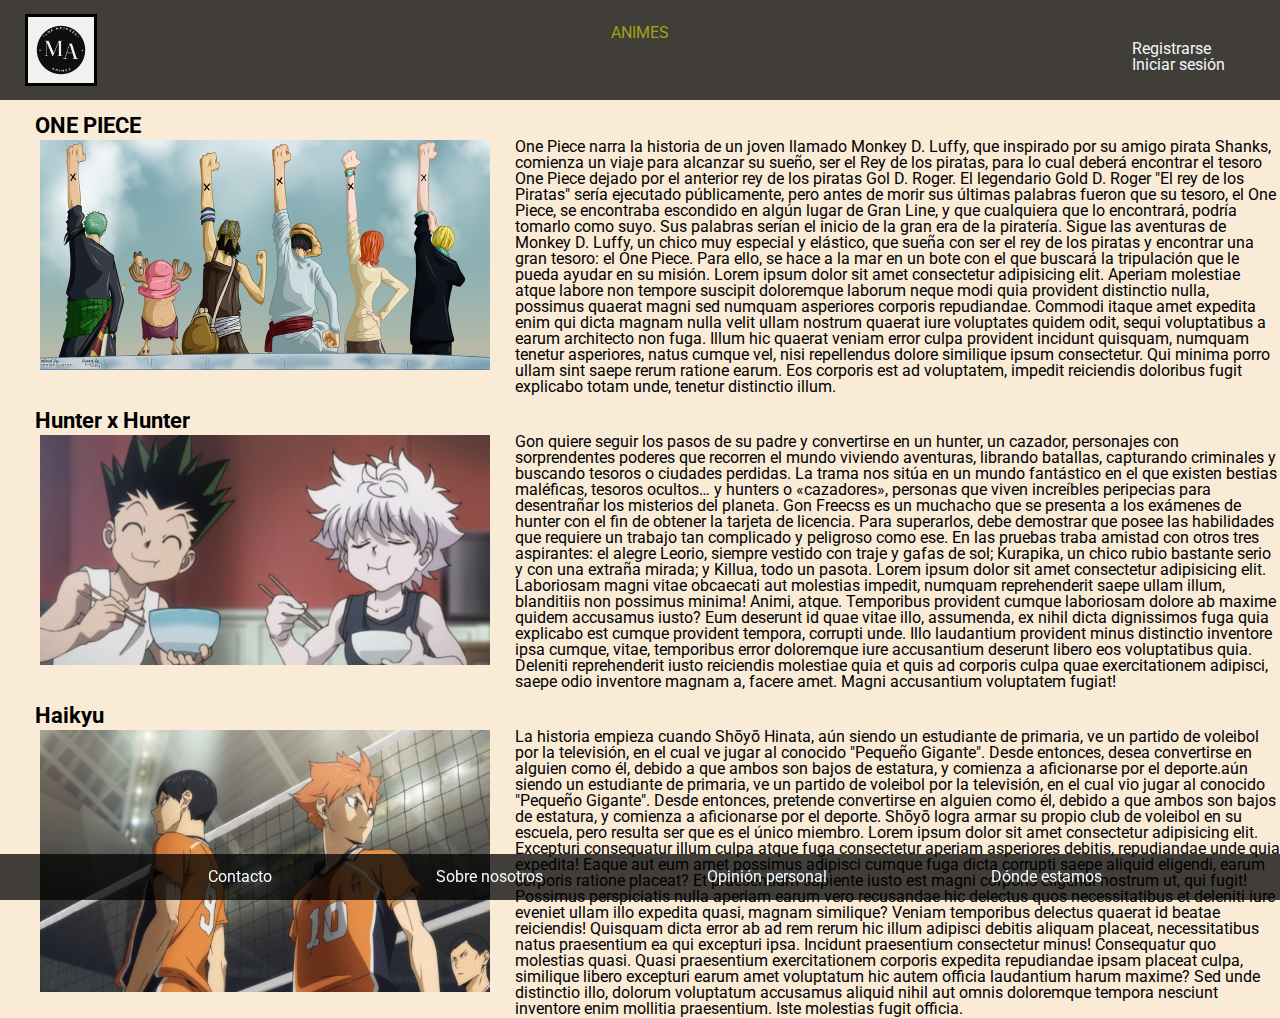
==== index.html @ fdef72a3 "se agrega el proyecto" ====
<!DOCTYPE html>
<html lang="en">

<head>
    <meta charset="UTF-8">
    <meta name="viewport" content="width=device-width, initial-scale=1.0">
    <link rel="stylesheet" href="css/reset.css">
    <link href="https://fonts.googleapis.com/css2?family=Montserrat:wght@200&family=Roboto:ital,wght@0,300;0,400;1,400&display=swap" rel="stylesheet">
    <link rel="stylesheet" href="css/general.css">
    <title>ANIMES</title>
</head>

<body>
    <header>
        <nav class="nav_principal">
            <ul>
            <div class="centro">
                ANIMES
            </div>
            <div class="derecha">
                <li><a href="./pages/registrarse.html">Registrarse</a></li>
                <li><a href="./pages/iniciarsesion.html">Iniciar sesión</a></li>
            </div>
            </ul>
        </nav>
        <div class="logo">
            <img src="Imágenes/LOGO.png" alt="logo">
        </div>
    </header>

    <main>
        <section class="inicio"> 
            <div class="parrafo1">  
            <img width="450px" src="Imágenes/FOTO ONE PIECE.png" alt="Nakamas">
        <h1>ONE PIECE</h1>
        <p>One Piece narra la historia de un joven llamado Monkey D. Luffy, que inspirado por su amigo pirata Shanks, comienza un viaje para alcanzar su sueño, ser el Rey de los piratas, para lo cual deberá encontrar el tesoro One Piece dejado por el anterior rey de los piratas Gol D. Roger. El legendario Gold D. Roger "El rey de los Piratas" sería ejecutado públicamente, pero antes de morir sus últimas palabras fueron que su tesoro, el One Piece, se encontraba escondido en algún lugar de Gran Line, y que cualquiera que lo encontrará, podría tomarlo como suyo. Sus palabras serían el inicio de la gran era de la piratería. Sigue las aventuras de Monkey D. Luffy, un chico muy especial y elástico, que sueña con ser el rey de los piratas y encontrar una gran tesoro: el One Piece. Para ello, se hace a la mar en un bote con el que buscará la tripulación que le pueda ayudar en su misión. Lorem ipsum dolor sit amet consectetur adipisicing elit. Aperiam molestiae atque labore non tempore suscipit doloremque laborum neque modi quia provident distinctio nulla, possimus quaerat magni sed numquam asperiores corporis repudiandae. Commodi itaque amet expedita enim qui dicta magnam nulla velit ullam nostrum quaerat iure voluptates quidem odit, sequi voluptatibus a earum architecto non fuga. Illum hic quaerat veniam error culpa provident incidunt quisquam, numquam tenetur asperiores, natus cumque vel, nisi repellendus dolore similique ipsum consectetur. Qui minima porro ullam sint saepe rerum ratione earum. Eos corporis est ad voluptatem, impedit reiciendis doloribus fugit explicabo totam unde, tenetur distinctio illum.</p>
            </div>
        </section>

        <section class="titulo2">  
            <div class="parrafo2">
            <img  width="450" src="Imágenes/FOTO HXH.avif" alt="Gon y Killua">
        <h2>Hunter x Hunter</h2>
        <p>Gon quiere seguir los pasos de su padre y convertirse en un hunter, un cazador, personajes con sorprendentes poderes que recorren el mundo viviendo aventuras, librando batallas, capturando criminales y buscando tesoros o ciudades perdidas. La trama nos sitúa en un mundo fantástico en el que existen bestias maléficas, tesoros ocultos… y hunters o «cazadores», personas que viven increíbles peripecias para desentrañar los misterios del planeta. Gon Freecss es un muchacho que se presenta a los exámenes de hunter con el fin de obtener la tarjeta de licencia. Para superarlos, debe demostrar que posee las habilidades que requiere un trabajo tan complicado y peligroso como ese. En las pruebas traba amistad con otros tres aspirantes: el alegre Leorio, siempre vestido con traje y gafas de sol; Kurapika, un chico rubio bastante serio y con una extraña mirada; y Killua, todo un pasota. Lorem ipsum dolor sit amet consectetur adipisicing elit. Laboriosam magni vitae obcaecati aut molestias impedit, numquam reprehenderit saepe ullam illum, blanditiis non possimus minima! Animi, atque. Temporibus provident cumque laboriosam dolore ab maxime quidem accusamus iusto? Eum deserunt id quae vitae illo, assumenda, ex nihil dicta dignissimos fuga quia explicabo est cumque provident tempora, corrupti unde. Illo laudantium provident minus distinctio inventore ipsa cumque, vitae, temporibus error doloremque iure accusantium deserunt libero eos voluptatibus quia. Deleniti reprehenderit iusto reiciendis molestiae quia et quis ad corporis culpa quae exercitationem adipisci, saepe odio inventore magnam a, facere amet. Magni accusantium voluptatem fugiat!</p>
            </div>
        </section>

        <section class="titulo3">
            <div class="parrafo3">
                <img width="450" src="Imágenes/FOTO HAYKIU.jpg" alt="Haikyu">
                <h3>Haikyu</h3>
                <p>La historia empieza cuando Shōyō Hinata, aún siendo un estudiante de primaria, ve un partido de voleibol por la televisión, en el cual ve jugar al conocido "Pequeño Gigante". Desde entonces, desea convertirse en alguien como él, debido a que ambos son bajos de estatura, y comienza a aficionarse por el deporte.aún siendo un estudiante de primaria, ve un partido de voleibol por la televisión, en el cual vio jugar al conocido "Pequeño Gigante". Desde entonces, pretende convertirse en alguien como él, debido a que ambos son bajos de estatura, y comienza a aficionarse por el deporte. Shōyō logra armar su propio club de voleibol en su escuela, pero resulta ser que es el único miembro. Lorem ipsum dolor sit amet consectetur adipisicing elit. Excepturi consequatur illum culpa atque fuga consectetur aperiam asperiores debitis, repudiandae unde quia expedita! Eaque aut eum amet possimus adipisci cumque fuga dicta corrupti saepe aliquid eligendi, earum corporis ratione placeat? Et praesentium sapiente iusto est magni corporis eligendi nostrum ut, qui fugit! Possimus perspiciatis nulla aperiam earum vero recusandae hic delectus quos necessitatibus et deleniti iure eveniet ullam illo expedita quasi, magnam similique? Veniam temporibus delectus quaerat id beatae reiciendis! Quisquam dicta error ab ad rem rerum hic illum adipisci debitis aliquam placeat, necessitatibus natus praesentium ea qui excepturi ipsa. Incidunt praesentium consectetur minus! Consequatur quo molestias quasi. Quasi praesentium exercitationem corporis expedita repudiandae ipsam placeat culpa, similique libero excepturi earum amet voluptatum hic autem officia laudantium harum maxime? Sed unde distinctio illo, dolorum voluptatum accusamus aliquid nihil aut omnis doloremque tempora nesciunt inventore enim mollitia praesentium. Iste molestias fugit officia.</p>
            </div>
        </section>
    </main>

    <footer>
        <nav class="foter"> 
            
                    <a href="./pages/contacto.html">Contacto</a>
                    <a href="./pages/nosotros.html">Sobre nosotros</a>
                    <a href="./pages/opinion.html">Opinión personal</a>
                    <a href="./pages/dondeestamos.html">Dónde estamos</a>
        </nav>
    </footer>
</body>
</html>
---- css/general.css ----
body{
    font-family: 'Montserrat', sans-serif;
    font-family: 'Roboto', sans-serif;
    background-color: antiquewhite;
}

/* Estilos para pantallas grandes */
header {
    background-color: rgba(0, 0, 0, 0.74); 
    padding: 25px;
    height: 50px;
}

/* Estilos para pantallas medianas */
@media screen and (max-width: 768px) {
    header {
        padding: 15px;
        height: auto;
    }
}

/* Estilos para pantallas pequeñas (como smartphones) */
@media screen and (max-width: 600px) {
    header {
        padding: 10px;
    }
}

.logo img{
    height: 66px;
    margin-top: -4pc;
    border: 3px solid;
}
.nav_principal{
    display: flow-root;
    flex-wrap: wrap;
}
.nav_principal a{
    color: aliceblue;
    text-decoration: none;
    margin-right: 30px;

}
.nav_principal a:hover{
color: chocolate;
}

.centro{
    text-align: center;
    color: rgb(161, 163, 20);
}
.derecha{
    float: right;
}

/* Estilos generales */
.inicio h1,
.titulo2 h2,
.titulo3 h3 {
    font-weight: bold;
    font-size: 22px;
    position: absolute;
    margin-left: 20px;
}

.parrafo1,
.parrafo2,
.parrafo3 {
    margin-top: 15px;
    display: flex;
    margin-left: 15px;
    
}

.parrafo1 img,
.parrafo2 img,
.parrafo3 img,
.titulo2 img,
.titulo3 img {
    margin: 25px; /* Ajuste del margen */
    max-width: 100%;
    margin-top: 25px;
}

.inicio p,
.titulo2 p,
.titulo3 p {
    margin-top: 24px; /* Ajuste del margen superior */
    font-size: 16px; /* Reducción del tamaño de fuente */
}

.container-form {
    width: 100%;
    max-width: 800px; /* Ajuste del ancho máximo */
    margin: auto;
    display: grid;
    grid-template-columns: 1fr;
    grid-gap: 20px; /* Ajuste del espacio entre columnas */
    margin-top: 30px;
}

/* Media queries para hacer ajustes para tamaños de pantalla más pequeños */
@media screen and (max-width: 768px) {
    .inicio h1,
    .titulo2 h2,
    .titulo3 h3 {
        font-size: 18px; /* Reducción del tamaño de fuente */
        margin-left: 0; /* Eliminación del margen izquierdo en posición absoluta */
    }

    .parrafo1 img,
    .parrafo2 img,
    .parrafo3 img,
    .titulo2 img,
    .titulo3 img {
        margin: 10px 0; /* Ajuste del margen vertical */
    }

    .inicio p,
    .titulo2 p,
    .titulo3 p {
        font-size: 14px; /* Reducción del tamaño de fuente */
    }
}


.nosotros{
    margin-top: 200px;
    align-content: center;
}
.nosotros h1{
    text-align: center;
    font-weight: bold;
}

.nosotros ol{
    text-align: center;
    list-style: none;
}

.nosotros ul{
    text-align: center;
}

.nosotros{
    background-position: center;
}

.opinion h1{
    text-align: center;
    margin-top: 150px;
}
.opinion p{
text-align: center;
margin-top: 100px;
margin-left: 30px;
margin-right: 30px;
}

.opinion ul{
    display: flex;
    justify-content: center;
    align-items: center;
}
.input a{
    text-decoration: none;
    padding: 10px;
}

.dondeestamos h1{
    text-align: center;
    margin-top: 100px;
}
.dondeestamos p{
text-align: center;
}
.dondeestamos main{
    text-align: center;
}
.dondeestamos ul{
    font-weight: bold;
    list-style: none;
}
.dondeestamos div a{
    text-decoration: none;
    
}

.dondeestamos img{
    margin-top: 50px;
}

.registro main{
text-align: center;
margin-top: 100px;
}
.registro form{
    text-align: center;
    margin-top: 20px;
}
.registro p{
    text-align:center;
}
.registro div{
    text-align: center;
}

.iniciosesion h1{
    text-align: center;
    margin-top: 150px;
}
.iniciosesion form{
    text-align: center;
    margin-top: 80px;
}

.contacto_animes body{
    background-color: beige;
    margin-top: 100px;
    text-align: center;
}

.foter{
        background-color: rgba(0, 0, 0, 0.74);
        text-align: center;
        padding: 15px;
        position: fixed;
        bottom: 0;
        width: 100%;
}

    
    /* Estilos adicionales para hacerlo más atractivo */
    footer a {
        margin: 0;
        text-decoration: none;
        color: aliceblue;
        padding: 80px;
    }

    footer a:hover{
        color: chocolate;
    }
    
    /* Estilos para dispositivos pequeños */
    @media only screen and (max-width: 600px) {
        footer {
            position: static;
        }
    }
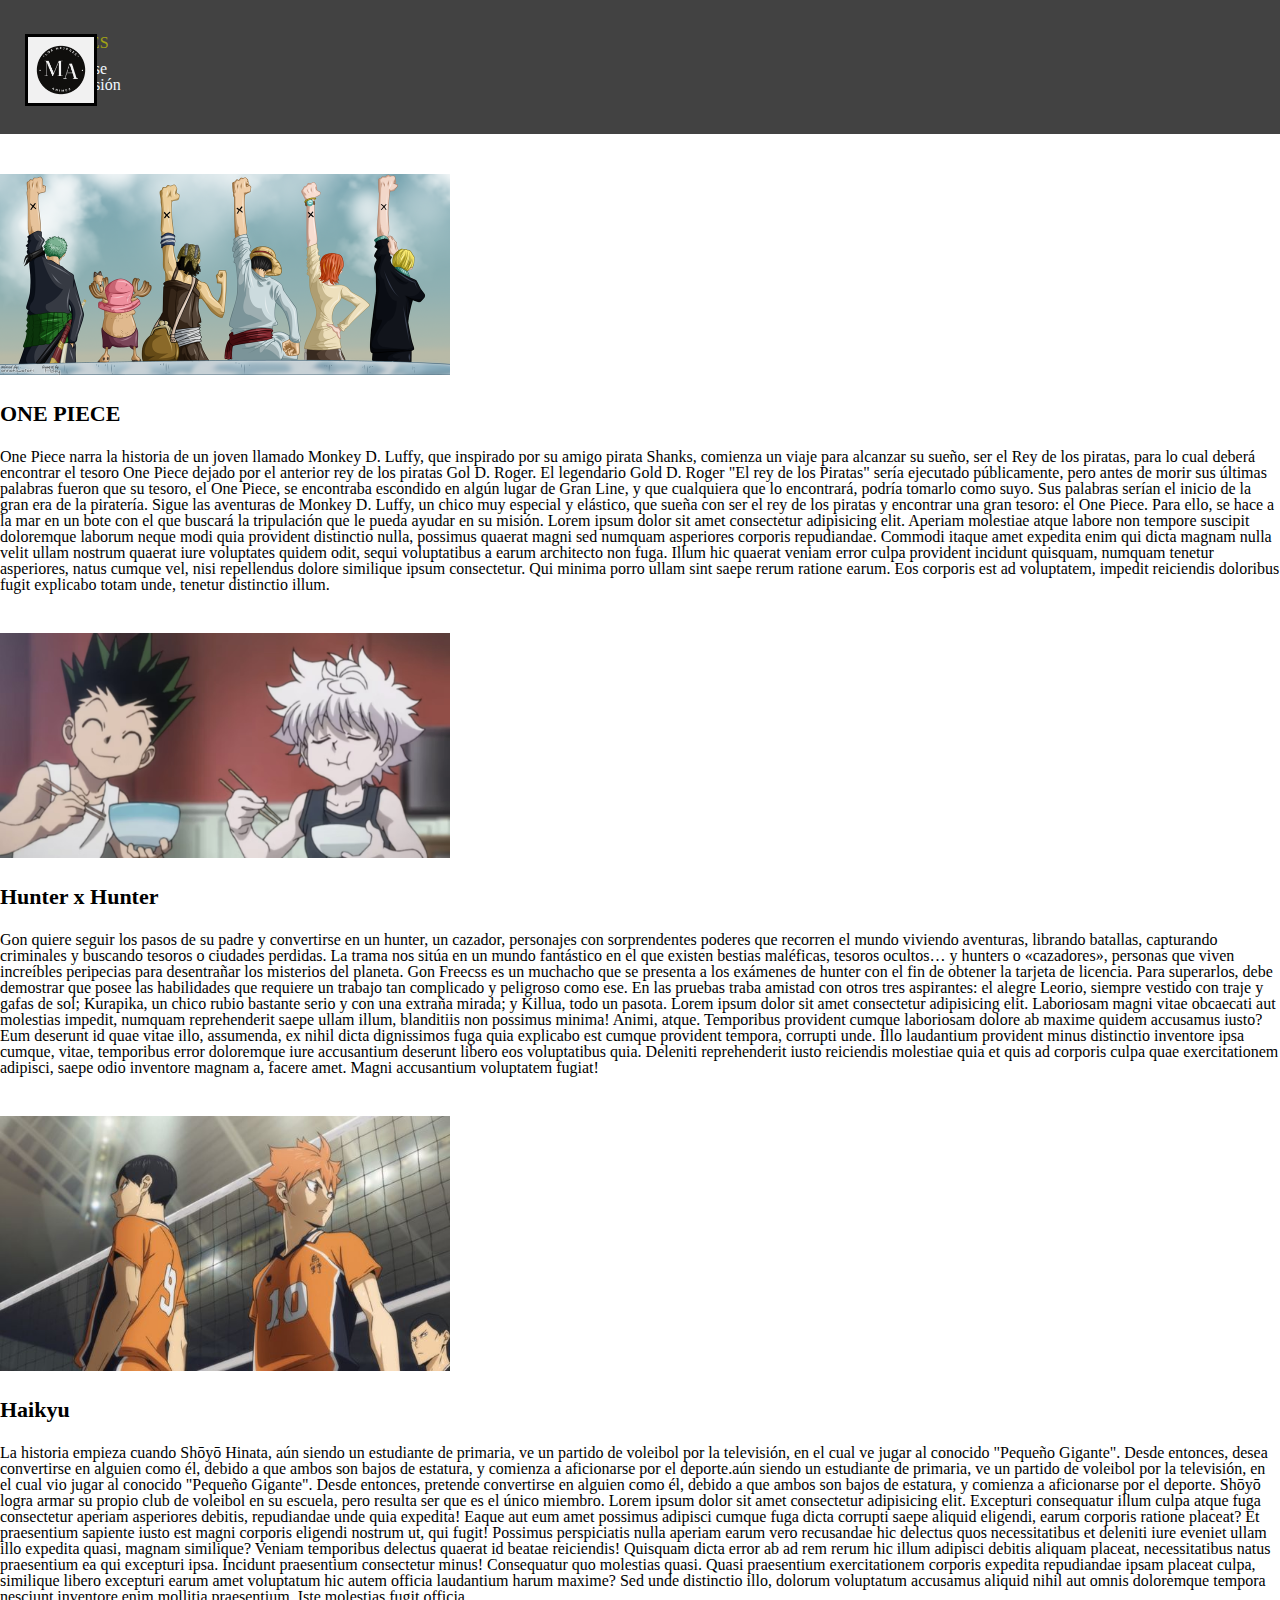
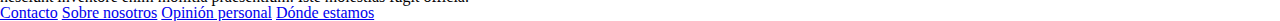
==== commit 9a0331b5: "se agrega el proyecto" ====
--- a/index.html
+++ b/index.html
@@ -7,6 +7,8 @@
     <link rel="stylesheet" href="css/reset.css">
     <link href="https://fonts.googleapis.com/css2?family=Montserrat:wght@200&family=Roboto:ital,wght@0,300;0,400;1,400&display=swap" rel="stylesheet">
     <link rel="stylesheet" href="css/general.css">
+    <link href="https://cdn.jsdelivr.net/npm/bootstrap@5.3.2/dist/css/bootstrap.min.css" rel="stylesheet" integrity="sha384-T3c6CoIi6uLrA9TneNEoa7RxnatzjcDSCmG1MXxSR1GAsXEV/Dwwykc2MPK8M2HN" crossorigin="anonymous">
+<script src="https://cdn.jsdelivr.net/npm/bootstrap@5.3.2/dist/js/bootstrap.bundle.min.js" integrity="sha384-C6RzsynM9kWDrMNeT87bh95OGNyZPhcTNXj1NW7RuBCsyN/o0jlpcV8Qyq46cDfL" crossorigin="anonymous"></script>
     <title>ANIMES</title>
 </head>
 
@@ -64,4 +66,6 @@
         </nav>
     </footer>
 </body>
+<script src="https://cdn.jsdelivr.net/npm/@popperjs/core@2.11.8/dist/umd/popper.min.js" integrity="sha384-I7E8VVD/ismYTF4hNIPjVp/Zjvgyol6VFvRkX/vR+Vc4jQkC+hVqc2pM8ODewa9r" crossorigin="anonymous"></script>
+<script src="https://cdn.jsdelivr.net/npm/bootstrap@5.3.2/dist/js/bootstrap.min.js" integrity="sha384-BBtl+eGJRgqQAUMxJ7pMwbEyER4l1g+O15P+16Ep7Q9Q+zqX6gSbd85u4mG4QzX+" crossorigin="anonymous"></script>
 </html>--- a/css/general.css
+++ b/css/general.css
@@ -1,56 +1,48 @@
-body{
+CSS
+/* Estilos generales */
+body {
     font-family: 'Montserrat', sans-serif;
-    font-family: 'Roboto', sans-serif;
     background-color: antiquewhite;
+    margin: 0;
 }
 
 /* Estilos para pantallas grandes */
 header {
-    background-color: rgba(0, 0, 0, 0.74); 
+    background-color: rgba(0, 0, 0, 0.74);
     padding: 25px;
-    height: 50px;
+    height: auto;
 }
 
-/* Estilos para pantallas medianas */
-@media screen and (max-width: 768px) {
-    header {
-        padding: 15px;
-        height: auto;
-    }
-}
-
-/* Estilos para pantallas pequeñas (como smartphones) */
-@media screen and (max-width: 600px) {
-    header {
-        padding: 10px;
-    }
-}
-
-.logo img{
+.logo img {
     height: 66px;
     margin-top: -4pc;
     border: 3px solid;
+    max-width: 100%; /* Hacer la imagen completamente fluida */
 }
-.nav_principal{
-    display: flow-root;
-    flex-wrap: wrap;
+
+.nav_principal {
+    display: flex;
+    justify-content: space-between; /* Añadí espacio entre los enlaces y el centro */
+    align-items: center;
+    flex-wrap: wrap; /* Añadí envoltura para que los elementos se ajusten en pantallas pequeñas */
 }
-.nav_principal a{
+
+.nav_principal a {
     color: aliceblue;
     text-decoration: none;
-    margin-right: 30px;
-
-}
-.nav_principal a:hover{
-color: chocolate;
+    margin: 0 10px; /* Añadí un margen entre enlaces */
 }
 
-.centro{
+.centro {
     text-align: center;
     color: rgb(161, 163, 20);
+    flex: 1; /* Hace que ocupe el espacio restante en pantallas pequeñas */
+    margin-top: 10px; /* Añadí un margen superior */
 }
-.derecha{
+
+.derecha {
     float: right;
+    margin-top: 10px; /* Añadí un margen superior */
 }
 
 /* Estilos generales */
@@ -59,17 +51,16 @@
 .titulo3 h3 {
     font-weight: bold;
     font-size: 22px;
-    position: absolute;
-    margin-left: 20px;
+    position: relative; /* Cambié de absolute a relative para ajustar en pantallas pequeñas */
+    margin-left: 0;
 }
 
 .parrafo1,
 .parrafo2,
 .parrafo3 {
     margin-top: 15px;
-    display: flex;
-    margin-left: 15px;
-    
+    display: block; /* Cambié de flex a block para ajustar en pantallas pequeñas */
+    margin-left: 0;
 }
 
 .parrafo1 img,
@@ -77,7 +68,7 @@
 .parrafo3 img,
 .titulo2 img,
 .titulo3 img {
-    margin: 25px; /* Ajuste del margen */
+    margin: 25px 0; /* Ajuste del margen vertical */
     max-width: 100%;
     margin-top: 25px;
 }
@@ -86,17 +77,24 @@
 .titulo2 p,
 .titulo3 p {
     margin-top: 24px; /* Ajuste del margen superior */
-    font-size: 16px; /* Reducción del tamaño de fuente */
+    font-size: 16px;
 }
 
 .container-form {
     width: 100%;
-    max-width: 800px; /* Ajuste del ancho máximo */
+    max-width: 800px;
     margin: auto;
-    display: grid;
-    grid-template-columns: 1fr;
-    grid-gap: 20px; /* Ajuste del espacio entre columnas */
+    display: block; /* Cambié de grid a block para ajustar en pantallas pequeñas */
     margin-top: 30px;
+}
+
+.contacto_animes{
+    display:grid;
+    grid-template-columns: auto auto;
+    text-align: center;
+}
+.grids{
+    background-color: aqua;
 }
 
 /* Media queries para hacer ajustes para tamaños de pantalla más pequeños */
@@ -104,8 +102,7 @@
     .inicio h1,
     .titulo2 h2,
     .titulo3 h3 {
-        font-size: 18px; /* Reducción del tamaño de fuente */
-        margin-left: 0; /* Eliminación del margen izquierdo en posición absoluta */
+        font-size: 18px;
     }
 
     .parrafo1 img,
@@ -113,141 +110,14 @@
     .parrafo3 img,
     .titulo2 img,
     .titulo3 img {
-        margin: 10px 0; /* Ajuste del margen vertical */
+        margin: 10px 0;
     }
 
     .inicio p,
     .titulo2 p,
     .titulo3 p {
-        font-size: 14px; /* Reducción del tamaño de fuente */
+        font-size: 14px;
     }
 }
 
-
-.nosotros{
-    margin-top: 200px;
-    align-content: center;
-}
-.nosotros h1{
-    text-align: center;
-    font-weight: bold;
-}
-
-.nosotros ol{
-    text-align: center;
-    list-style: none;
-}
-
-.nosotros ul{
-    text-align: center;
-}
-
-.nosotros{
-    background-position: center;
-}
-
-.opinion h1{
-    text-align: center;
-    margin-top: 150px;
-}
-.opinion p{
-text-align: center;
-margin-top: 100px;
-margin-left: 30px;
-margin-right: 30px;
-}
-
-.opinion ul{
-    display: flex;
-    justify-content: center;
-    align-items: center;
-}
-.input a{
-    text-decoration: none;
-    padding: 10px;
-}
-
-.dondeestamos h1{
-    text-align: center;
-    margin-top: 100px;
-}
-.dondeestamos p{
-text-align: center;
-}
-.dondeestamos main{
-    text-align: center;
-}
-.dondeestamos ul{
-    font-weight: bold;
-    list-style: none;
-}
-.dondeestamos div a{
-    text-decoration: none;
-    
-}
-
-.dondeestamos img{
-    margin-top: 50px;
-}
-
-.registro main{
-text-align: center;
-margin-top: 100px;
-}
-.registro form{
-    text-align: center;
-    margin-top: 20px;
-}
-.registro p{
-    text-align:center;
-}
-.registro div{
-    text-align: center;
-}
-
-.iniciosesion h1{
-    text-align: center;
-    margin-top: 150px;
-}
-.iniciosesion form{
-    text-align: center;
-    margin-top: 80px;
-}
-
-.contacto_animes body{
-    background-color: beige;
-    margin-top: 100px;
-    text-align: center;
-}
-
-.foter{
-        background-color: rgba(0, 0, 0, 0.74);
-        text-align: center;
-        padding: 15px;
-        position: fixed;
-        bottom: 0;
-        width: 100%;
-}
-
-    
-    /* Estilos adicionales para hacerlo más atractivo */
-    footer a {
-        margin: 0;
-        text-decoration: none;
-        color: aliceblue;
-        padding: 80px;
-    }
-
-    footer a:hover{
-        color: chocolate;
-    }
-    
-    /* Estilos para dispositivos pequeños */
-    @media only screen and (max-width: 600px) {
-        footer {
-            position: static;
-        }
-    }
-
-
-
+/* Estilos específicos para otras secciones responsivas (nosotros, opinion, dondeestamos, registro, iniciosesion, contacto_animes, foter) */
